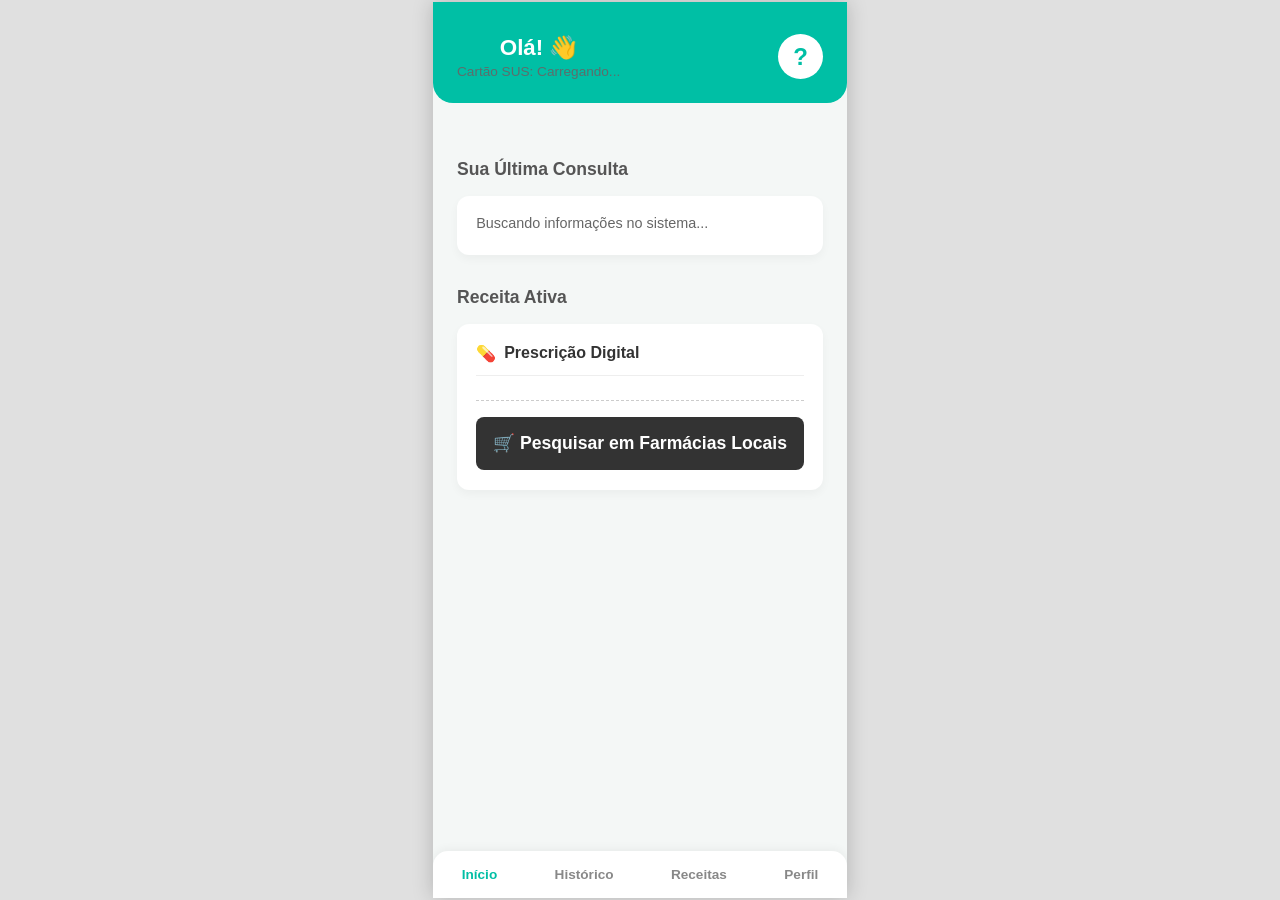
==== app_paciente.html @ 6bf72f6f "Add files via upload" ====
<!DOCTYPE html>
<html lang="pt-BR">
<head>
    <meta charset="UTF-8">
    <meta name="viewport" content="width=device-width, initial-scale=1.0, maximum-scale=1.0, user-scalable=no">
    <title>Meu SUS Digital - Luís Gomes</title>
    <link rel="stylesheet" href="style.css">
</head>
<body class="app-body">
    <div class="app-container">
        
        <header class="app-header">
            <div class="user-greeting">
                <h2 id="nomeUsuario">Olá! 👋</h2>
                <p id="susUsuario">Cartão SUS: Carregando...</p>
            </div>
            <div class="user-avatar" id="avatarUsuario">?</div>
        </header>

        <main class="app-content">
            <section class="app-section">
                <h3>Sua Última Consulta</h3>
                <div class="card-consulta" id="containerConsulta">
                    <p>Buscando informações no sistema...</p>
                    </div>
            </section>

            <section class="app-section">
                <h3>Receita Ativa</h3>
                <div class="card-receita">
                    <div class="receita-header">
                        <span class="icon-receita">💊</span>
                        <h4>Prescrição Digital</h4>
                    </div>
                    
                    <ul class="lista-medicamentos" id="listaPrescricao">
                        </ul>
                    
                    <div class="busca-farmacia">
                        <p id="avisoEstoque" style="display:none; color: #C62828; font-size: 0.85rem; margin-bottom: 0.8rem;">
                            Alguns itens podem estar indisponíveis na rede pública.
                        </p>
                        <button class="btn-submit btn-farmacia">🛒 Pesquisar em Farmácias Locais</button>
                    </div>
                </div>
            </section>
        </main>

        <nav class="bottom-nav">
            <a href="#" class="nav-item ativo">Início</a>
            <a href="#" class="nav-item">Histórico</a>
            <a href="#" class="nav-item">Receitas</a>
            <a href="#" class="nav-item">Perfil</a>
        </nav>

    </div>

    <script src="app_paciente.js"></script>
</body>
</html>
---- style.css ----
:root {
    /* Paleta moderna */
    --primary-color: #00BFA5; /* Verde tecnológico */
    --primary-hover: #009688;
    --bg-color: #F4F7F6;
    --text-color: #333333;
    --card-bg: #FFFFFF;
    --border-color: #E0E0E0;
}

* {
    box-sizing: border-box;
    margin: 0;
    padding: 0;
    font-family: 'Segoe UI', Tahoma, Geneva, Verdana, sans-serif;
}

body {
    background-color: var(--bg-color);
    color: var(--text-color);
    display: flex;
    justify-content: center;
    padding: 2rem;
}

.container {
    background-color: var(--card-bg);
    width: 100%;
    max-width: 600px;
    padding: 2.5rem;
    border-radius: 12px;
    box-shadow: 0 8px 24px rgba(0,0,0,0.08);
}

header {
    margin-bottom: 2rem;
    text-align: center;
}

header h1 {
    color: var(--primary-color);
    margin-bottom: 0.5rem;
}

header p {
    color: #666;
    font-size: 0.95rem;
}

.form-group {
    margin-bottom: 1.5rem;
}

.form-row {
    display: flex;
    gap: 1rem;
}

.half {
    flex: 1;
}

label {
    display: block;
    margin-bottom: 0.5rem;
    font-weight: 600;
    font-size: 0.9rem;
}

input[type="text"],
input[type="number"],
input[type="date"] {
    width: 100%;
    padding: 0.75rem;
    border: 1px solid var(--border-color);
    border-radius: 8px;
    font-size: 1rem;
    transition: border-color 0.3s, box-shadow 0.3s;
}

/* Remove as setinhas dos inputs numéricos */
input[type=number]::-webkit-inner-spin-button, 
input[type=number]::-webkit-outer-spin-button { 
  -webkit-appearance: none; 
  margin: 0; 
}

input:focus {
    outline: none;
    border-color: var(--primary-color);
    box-shadow: 0 0 0 3px rgba(0, 191, 165, 0.15);
}

.checkbox-group {
    display: flex;
    gap: 1rem;
    flex-wrap: wrap;
    margin-top: 0.5rem;
}

.checkbox-group label {
    font-weight: normal;
    display: flex;
    align-items: center;
    gap: 0.5rem;
    cursor: pointer;
    background-color: #f9f9f9;
    padding: 0.5rem 1rem;
    border-radius: 6px;
    border: 1px solid var(--border-color);
    transition: background-color 0.2s;
}

.checkbox-group label:hover {
    background-color: #ececec;
}

.btn-submit {
    width: 100%;
    padding: 1rem;
    background-color: var(--primary-color);
    color: white;
    border: none;
    border-radius: 8px;
    font-size: 1.1rem;
    font-weight: bold;
    cursor: pointer;
    transition: background-color 0.3s, transform 0.1s;
    margin-top: 1rem;
}

.btn-submit:hover {
    background-color: var(--primary-hover);
}

.btn-submit:active {
    transform: scale(0.98);
}

/* Ajuste de container para telas com mais campos */
.container-large {
    max-width: 800px;
}

.paciente-info {
    background-color: #E8F5E9; /* Fundo verde clarinho */
    padding: 1rem;
    border-radius: 8px;
    border-left: 4px solid var(--primary-color);
    margin-bottom: 2rem;
    color: #2E7D32;
}

.section-box {
    border: 1px solid var(--border-color);
    border-radius: 8px;
    padding: 1.5rem;
    margin-bottom: 2rem;
    background-color: #FAFAFA;
}

.section-box legend {
    background-color: var(--primary-color);
    color: white;
    padding: 0.4rem 1rem;
    border-radius: 20px;
    font-size: 0.9rem;
    font-weight: bold;
}

textarea {
    width: 100%;
    padding: 0.75rem;
    border: 1px solid var(--border-color);
    border-radius: 8px;
    font-size: 1rem;
    resize: vertical;
    font-family: inherit;
    transition: border-color 0.3s, box-shadow 0.3s;
}

textarea:focus {
    outline: none;
    border-color: var(--primary-color);
    box-shadow: 0 0 0 3px rgba(0, 191, 165, 0.15);
}

/* Botões de Classificação de Risco */
.risco-group {
    display: flex;
    flex-wrap: wrap;
    gap: 0.8rem;
    margin-top: 0.5rem;
}

.risco-btn {
    flex: 1;
    min-width: 120px;
    text-align: center;
    padding: 0.8rem 0.5rem;
    border-radius: 8px;
    color: white;
    font-weight: bold;
    cursor: pointer;
    transition: transform 0.2s, opacity 0.2s;
    font-size: 0.85rem;
}

.risco-btn input[type="radio"] {
    display: none; /* Esconde a bolinha padrão do rádio */
}

/* Efeito quando selecionado (o CSS :has é super moderno e útil aqui) */
.risco-btn:has(input:checked) {
    transform: scale(1.05);
    box-shadow: 0 4px 12px rgba(0,0,0,0.2);
    border: 2px solid #333;
}

.risco-btn:not(:has(input:checked)) {
    opacity: 0.7;
}

.risco-btn:hover {
    opacity: 1;
}

/* Cores do Protocolo de Risco */
.vermelho { background-color: #F44336; }
.laranja { background-color: #FF9800; }
.amarelo { background-color: #FFEB3B; color: #333; } /* Texto escuro para dar contraste no amarelo */
.verde { background-color: #4CAF50; }
.azul { background-color: #2196F3; }

/* Layout Base do Dashboard do Médico */
.medico-body {
    padding: 1rem;
    height: 100vh; /* Ocupa a tela toda */
    overflow: hidden;
}

.dashboard-medico {
    display: grid;
    grid-template-columns: 320px 1fr; /* Fila com 320px, o resto para o atendimento */
    gap: 1.5rem;
    height: 100%;
    max-width: 1400px;
    margin: 0 auto;
}

/* Coluna da Fila de Espera */
.fila-sidebar {
    background-color: var(--card-bg);
    border-radius: 12px;
    padding: 1.5rem;
    box-shadow: 0 4px 12px rgba(0,0,0,0.05);
    display: flex;
    flex-direction: column;
    overflow-y: auto; /* Adiciona rolagem se a fila crescer */
}

.fila-sidebar h2 {
    color: var(--primary-color);
    margin-bottom: 1.5rem;
    font-size: 1.3rem;
}

.card-paciente {
    border: 1px solid var(--border-color);
    border-radius: 8px;
    padding: 1rem;
    margin-bottom: 1rem;
    cursor: pointer;
    transition: all 0.2s;
    background-color: #fff;
}

.card-paciente:hover {
    border-color: var(--primary-color);
    transform: translateY(-2px);
}

.card-paciente.ativo {
    border: 2px solid var(--primary-color);
    box-shadow: 0 4px 12px rgba(0, 191, 165, 0.15);
    background-color: #F0FAF8;
}

.card-header {
    display: flex;
    justify-content: space-between;
    align-items: center;
    margin-bottom: 0.5rem;
}

.badge-risco {
    padding: 0.2rem 0.6rem;
    border-radius: 12px;
    font-size: 0.75rem;
    font-weight: bold;
    color: white;
}

/* Reutilizando as cores de risco que criamos na triagem */
.badge-risco.amarelo { color: #333; }

.tempo-espera {
    font-size: 0.8rem;
    color: #888;
}

.card-paciente h3 {
    font-size: 1rem;
    margin-bottom: 0.3rem;
}

.card-paciente p {
    font-size: 0.85rem;
    color: #666;
}

/* Painel de Atendimento Principal */
.painel-atendimento {
    background-color: var(--card-bg);
    border-radius: 12px;
    padding: 2rem;
    box-shadow: 0 4px 12px rgba(0,0,0,0.05);
    overflow-y: auto;
}

.header-atendimento {
    border-bottom: 2px solid var(--border-color);
    padding-bottom: 1rem;
    margin-bottom: 2rem;
}

.info-principal h1 {
    font-size: 1.8rem;
    margin-bottom: 0.5rem;
    color: #333;
}

.atendimento-grid {
    display: grid;
    grid-template-columns: 1fr 1fr; /* Divide a triagem e a conduta no meio */
    gap: 2rem;
}

.lista-sinais {
    list-style: none;
}

.lista-sinais li {
    margin-bottom: 0.5rem;
    font-size: 0.95rem;
    border-bottom: 1px solid #eee;
    padding-bottom: 0.3rem;
}

/* Caixa Especial para a Inteligência Artificial */
.box-ia {
    background: linear-gradient(145deg, #F3E5F5, #FFF); /* Um tom de roxo/mágico para destacar a IA */
    border: 1px solid #CE93D8;
    border-left: 4px solid #9C27B0;
}

.box-ia legend {
    background-color: #9C27B0; /* Cor diferente para destacar que é a IA falando */
}

.alerta-ia {
    font-size: 0.9rem;
    color: #4A148C;
    margin-bottom: 0.8rem;
    line-height: 1.4;
}

.btn-finalizar {
    margin-top: 2rem;
}

/* =========================================
   ESTILOS ESPECÍFICOS DO APP DO PACIENTE
   ========================================= */
.app-body {
    background-color: #e0e0e0; 
    display: flex;
    justify-content: center;
    align-items: center;
    height: 100vh;
    margin: 0;
    padding: 0;
}

.app-container {
    background-color: var(--bg-color);
    width: 100%;
    max-width: 414px; /* Simula a largura de um celular */
    height: 100vh;
    max-height: 896px;
    position: relative;
    display: flex;
    flex-direction: column;
    box-shadow: 0 0 20px rgba(0,0,0,0.2);
    overflow: hidden;
}

.app-header {
    background-color: var(--primary-color);
    color: white;
    padding: 2rem 1.5rem 1.5rem;
    display: flex;
    justify-content: space-between;
    align-items: center;
    border-bottom-left-radius: 20px;
    border-bottom-right-radius: 20px;
}

.user-greeting h2 { font-size: 1.4rem; margin-bottom: 0.2rem; }
.user-greeting p { font-size: 0.85rem; opacity: 0.9; }

.user-avatar {
    width: 45px; height: 45px;
    background-color: white; color: var(--primary-color);
    border-radius: 50%; display: flex; justify-content: center;
    align-items: center; font-size: 1.5rem; font-weight: bold;
}

.app-content {
    flex: 1; overflow-y: auto; padding: 1.5rem;
    padding-bottom: 80px; /* Espaço para não cobrir o menu inferior */
}

.app-section { margin-bottom: 2rem; }
.app-section h3 { font-size: 1.1rem; color: #555; margin-bottom: 1rem; }

.card-consulta, .card-receita {
    background-color: white; border-radius: 12px;
    padding: 1.2rem; box-shadow: 0 4px 10px rgba(0,0,0,0.04);
}

.consulta-data { font-size: 0.8rem; color: var(--primary-color); font-weight: bold; margin-bottom: 0.5rem; }
.card-consulta h4 { margin-bottom: 0.5rem; }
.card-consulta p { font-size: 0.9rem; color: #666; margin-bottom: 0.3rem; }

.receita-header { display: flex; align-items: center; gap: 0.5rem; margin-bottom: 1rem; border-bottom: 1px solid #eee; padding-bottom: 0.8rem; }
.lista-medicamentos { list-style: none; }
.lista-medicamentos li { margin-bottom: 1rem; }
.med-info strong { display: block; font-size: 0.95rem; }

.busca-farmacia { margin-top: 1.5rem; padding-top: 1rem; border-top: 1px dashed #ccc; text-align: center; }
.btn-farmacia { background-color: #333; margin-top: 0; }

.bottom-nav {
    position: absolute; bottom: 0; width: 100%;
    background-color: white; display: flex; justify-content: space-around;
    padding: 1rem 0; box-shadow: 0 -2px 10px rgba(0,0,0,0.05);
    border-top-left-radius: 15px; border-top-right-radius: 15px;
}

.nav-item { text-decoration: none; color: #888; font-size: 0.85rem; font-weight: 600; }
.nav-item.ativo { color: var(--primary-color); }
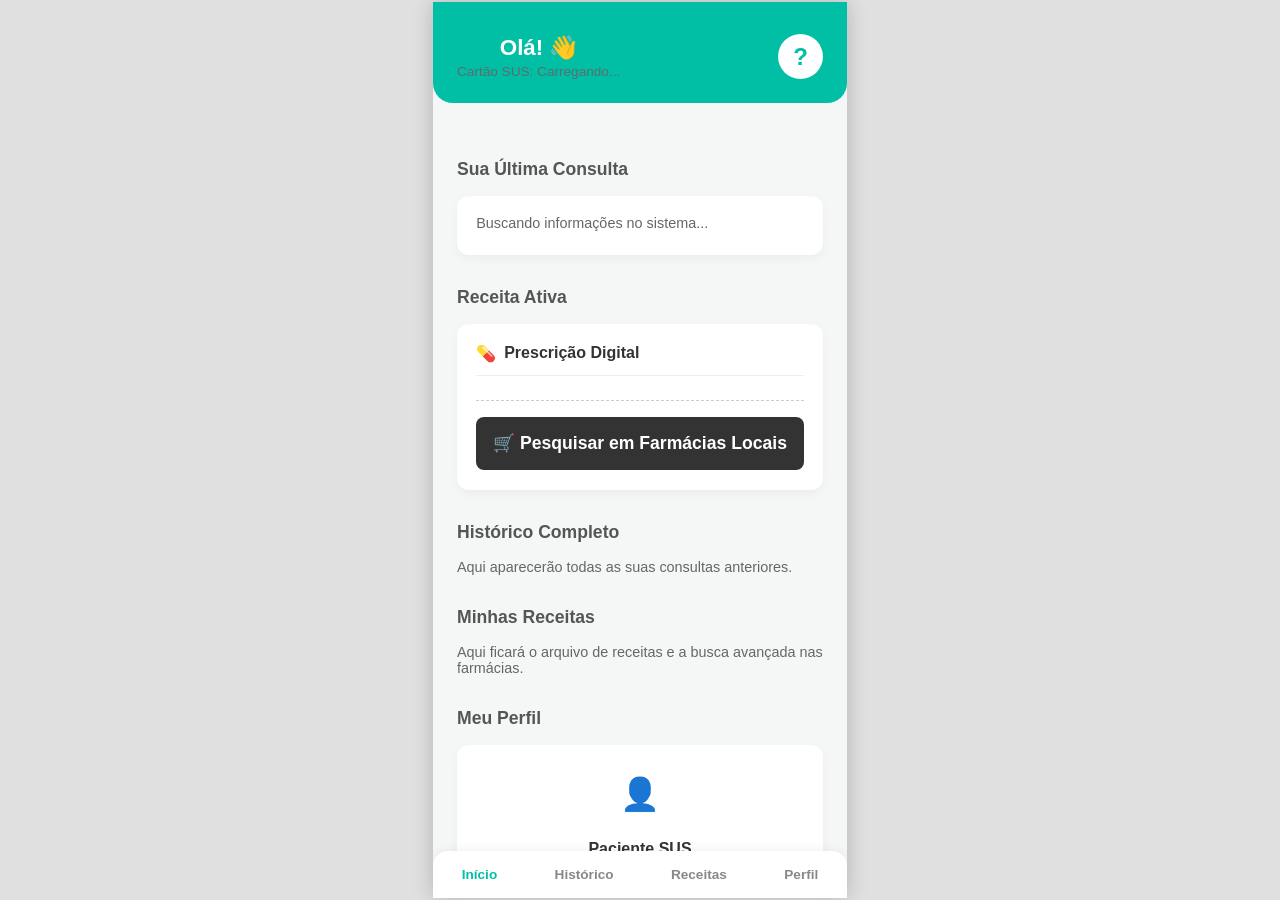
==== commit e471b295: "Update app_paciente.html" ====
--- a/app_paciente.html
+++ b/app_paciente.html
@@ -18,43 +18,66 @@
         </header>
 
         <main class="app-content">
-            <section class="app-section">
-                <h3>Sua Última Consulta</h3>
-                <div class="card-consulta" id="containerConsulta">
-                    <p>Buscando informações no sistema...</p>
+            
+            <div id="tela-inicio" class="tela-app ativa">
+                <section class="app-section">
+                    <h3>Sua Última Consulta</h3>
+                    <div class="card-consulta" id="containerConsulta">
+                        <p>Buscando informações no sistema...</p>
                     </div>
-            </section>
+                </section>
 
-            <section class="app-section">
-                <h3>Receita Ativa</h3>
-                <div class="card-receita">
-                    <div class="receita-header">
-                        <span class="icon-receita">💊</span>
-                        <h4>Prescrição Digital</h4>
+                <section class="app-section">
+                    <h3>Receita Ativa</h3>
+                    <div class="card-receita">
+                        <div class="receita-header">
+                            <span class="icon-receita">💊</span>
+                            <h4>Prescrição Digital</h4>
+                        </div>
+                        <ul class="lista-medicamentos" id="listaPrescricao"></ul>
+                        <div class="busca-farmacia">
+                            <button class="btn-submit btn-farmacia">🛒 Pesquisar em Farmácias Locais</button>
+                        </div>
                     </div>
-                    
-                    <ul class="lista-medicamentos" id="listaPrescricao">
-                        </ul>
-                    
-                    <div class="busca-farmacia">
-                        <p id="avisoEstoque" style="display:none; color: #C62828; font-size: 0.85rem; margin-bottom: 0.8rem;">
-                            Alguns itens podem estar indisponíveis na rede pública.
-                        </p>
-                        <button class="btn-submit btn-farmacia">🛒 Pesquisar em Farmácias Locais</button>
+                </section>
+            </div>
+
+            <div id="tela-historico" class="tela-app">
+                <section class="app-section">
+                    <h3>Histórico Completo</h3>
+                    <p style="color: #666; font-size: 0.9rem;">Aqui aparecerão todas as suas consultas anteriores.</p>
+                    </section>
+            </div>
+
+            <div id="tela-receitas" class="tela-app">
+                <section class="app-section">
+                    <h3>Minhas Receitas</h3>
+                    <p style="color: #666; font-size: 0.9rem;">Aqui ficará o arquivo de receitas e a busca avançada nas farmácias.</p>
+                </section>
+            </div>
+
+            <div id="tela-perfil" class="tela-app">
+                <section class="app-section">
+                    <h3>Meu Perfil</h3>
+                    <div class="card-consulta" style="text-align: center;">
+                        <div class="user-avatar" style="margin: 0 auto 1rem; width: 60px; height: 60px; font-size: 2rem;">👤</div>
+                        <h4>Paciente SUS</h4>
+                        <p>Gerencie seus dados e configurações do aplicativo aqui.</p>
                     </div>
-                </div>
-            </section>
+                </section>
+            </div>
+
         </main>
 
         <nav class="bottom-nav">
-            <a href="#" class="nav-item ativo">Início</a>
-            <a href="#" class="nav-item">Histórico</a>
-            <a href="#" class="nav-item">Receitas</a>
-            <a href="#" class="nav-item">Perfil</a>
+            <a href="#" class="nav-item ativo" onclick="mudarTela('inicio', this)">Início</a>
+            <a href="#" class="nav-item" onclick="mudarTela('historico', this)">Histórico</a>
+            <a href="#" class="nav-item" onclick="mudarTela('receitas', this)">Receitas</a>
+            <a href="#" class="nav-item" onclick="mudarTela('perfil', this)">Perfil</a>
         </nav>
 
     </div>
 
     <script src="app_paciente.js"></script>
 </body>
-</html>+</html>
